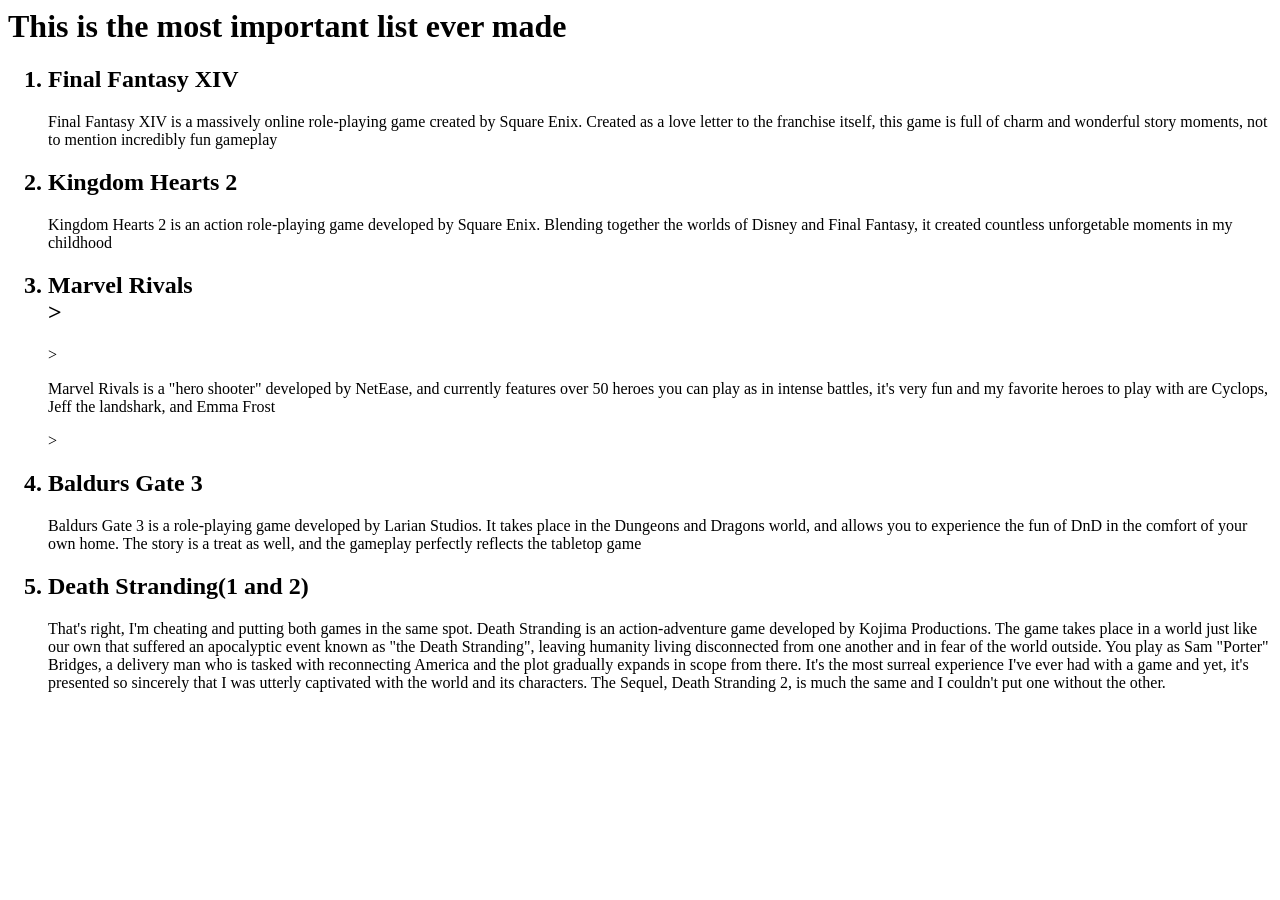
==== assignment-01/index.html @ 437528f5 "Updating home page + First webpage assignment" ====
<html lang ="en">
    <header> <title> My Top 5 Videogames
    </title></header>
    <body>
    <h1>This is the most important list ever made</h1>
    <ol> 
        <h2> <li> Final Fantasy XIV </li> </h2> 
        <p> Final Fantasy XIV is a massively online role-playing game created by Square Enix. 
            Created as a love letter to the franchise itself, this game is full of charm and wonderful story moments,
             not to mention incredibly fun gameplay</p>
        <h2><li>Kingdom Hearts 2</li></h2>
        <p>Kingdom Hearts 2 is an action role-playing game developed by Square Enix. Blending together the worlds of Disney and Final Fantasy, 
            it created countless unforgetable moments in my childhood</p>
        <h2><li>Marvel Rivals </li>></h2>>
        <p> Marvel Rivals is a "hero shooter" developed by NetEase, and currently features over 50 heroes you can play as in intense battles, 
            it's very fun and my favorite heroes to play with are Cyclops, Jeff the landshark, and Emma Frost </p>>
        <h2><li>Baldurs Gate 3 </li></h2>
        <p> Baldurs Gate 3 is a role-playing game developed by Larian Studios. It takes place in the Dungeons and Dragons world, and allows you to 
            experience the fun of DnD in the comfort of your own home. The story is a treat as well, and the gameplay perfectly reflects the tabletop game</p> 
        <h2><li>Death Stranding(1 and 2)</li></h2>
        <p> That's right, I'm cheating and putting both games in the same spot. Death Stranding is an action-adventure game developed by Kojima Productions. The game takes place in a world 
            just like our own that suffered an apocalyptic event known as "the Death Stranding", leaving humanity living disconnected from one another and in fear of the world outside. You play
            as Sam "Porter" Bridges, a delivery man who is tasked with reconnecting America and the plot gradually expands in scope from there. It's the most surreal experience I've ever had with a game
            and yet, it's presented so sincerely that I was utterly captivated with the world and its characters. The Sequel, Death Stranding 2, is much the same and I couldn't put one without the other. </p> 
            
    </ol>
    </body>
</html>
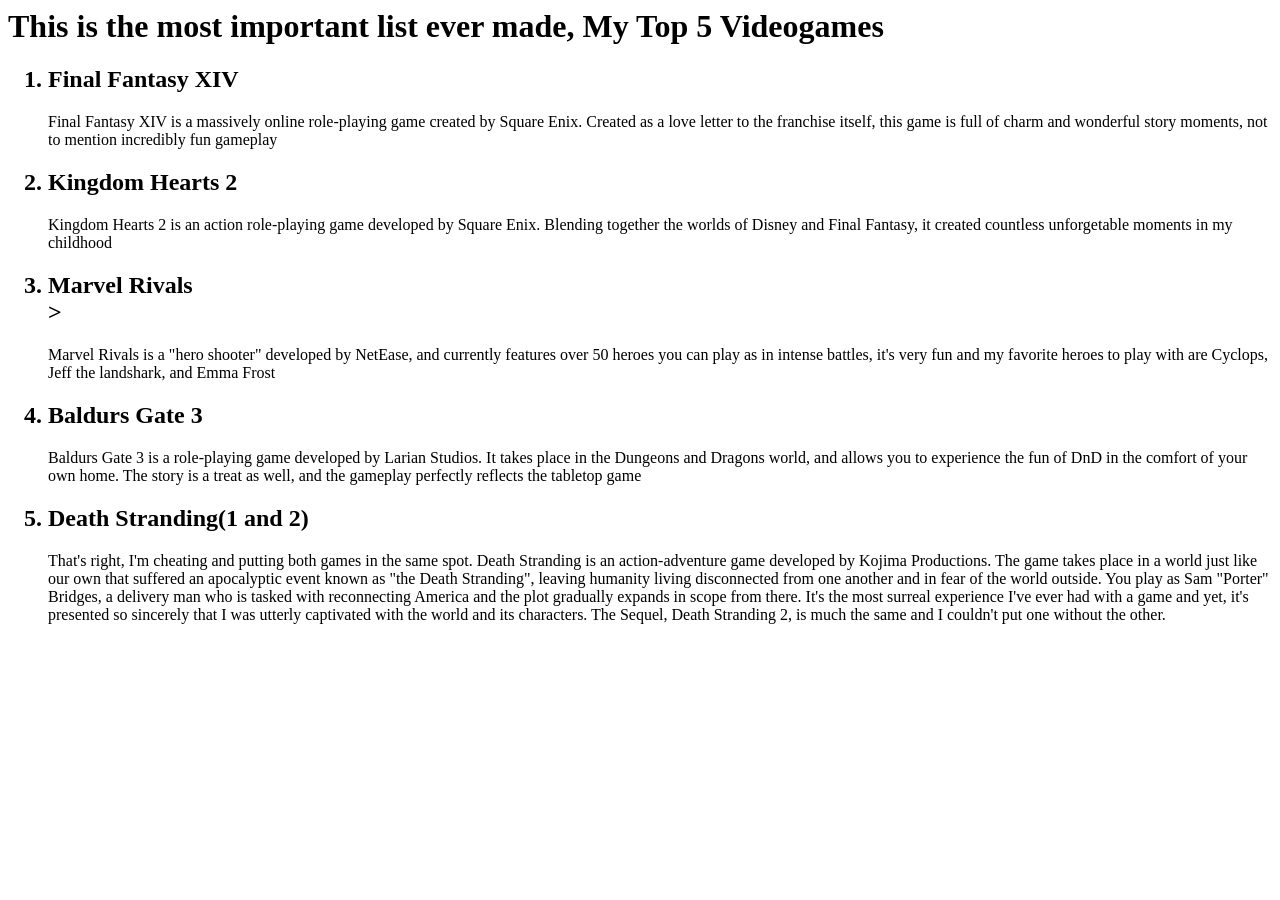
==== commit 4f607d6f: "Fixing stuff" ====
--- a/assignment-01/index.html
+++ b/assignment-01/index.html
@@ -2,7 +2,7 @@
     <header> <title> My Top 5 Videogames
     </title></header>
     <body>
-    <h1>This is the most important list ever made</h1>
+    <h1>This is the most important list ever made, My Top 5 Videogames</h1>
     <ol> 
         <h2> <li> Final Fantasy XIV </li> </h2> 
         <p> Final Fantasy XIV is a massively online role-playing game created by Square Enix. 
@@ -11,9 +11,9 @@
         <h2><li>Kingdom Hearts 2</li></h2>
         <p>Kingdom Hearts 2 is an action role-playing game developed by Square Enix. Blending together the worlds of Disney and Final Fantasy, 
             it created countless unforgetable moments in my childhood</p>
-        <h2><li>Marvel Rivals </li>></h2>>
+        <h2><li>Marvel Rivals </li>></h2>
         <p> Marvel Rivals is a "hero shooter" developed by NetEase, and currently features over 50 heroes you can play as in intense battles, 
-            it's very fun and my favorite heroes to play with are Cyclops, Jeff the landshark, and Emma Frost </p>>
+            it's very fun and my favorite heroes to play with are Cyclops, Jeff the landshark, and Emma Frost </p>
         <h2><li>Baldurs Gate 3 </li></h2>
         <p> Baldurs Gate 3 is a role-playing game developed by Larian Studios. It takes place in the Dungeons and Dragons world, and allows you to 
             experience the fun of DnD in the comfort of your own home. The story is a treat as well, and the gameplay perfectly reflects the tabletop game</p> 
@@ -22,7 +22,7 @@
             just like our own that suffered an apocalyptic event known as "the Death Stranding", leaving humanity living disconnected from one another and in fear of the world outside. You play
             as Sam "Porter" Bridges, a delivery man who is tasked with reconnecting America and the plot gradually expands in scope from there. It's the most surreal experience I've ever had with a game
             and yet, it's presented so sincerely that I was utterly captivated with the world and its characters. The Sequel, Death Stranding 2, is much the same and I couldn't put one without the other. </p> 
-            
+
     </ol>
     </body>
 </html>
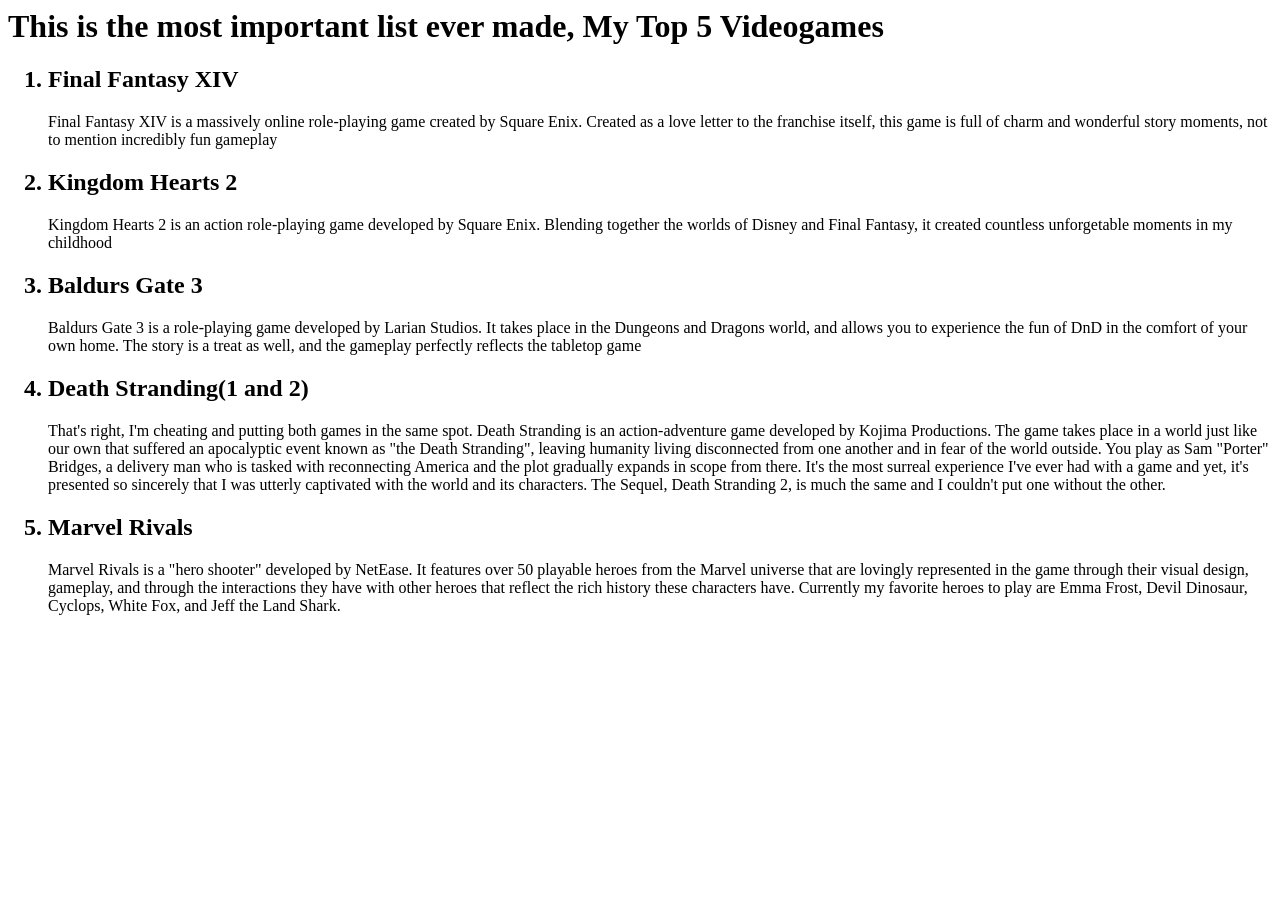
==== commit 690bc8de: "Please don't be broken" ====
--- a/assignment-01/index.html
+++ b/assignment-01/index.html
@@ -11,9 +11,6 @@
         <h2><li>Kingdom Hearts 2</li></h2>
         <p>Kingdom Hearts 2 is an action role-playing game developed by Square Enix. Blending together the worlds of Disney and Final Fantasy, 
             it created countless unforgetable moments in my childhood</p>
-        <h2><li>Marvel Rivals </li>></h2>
-        <p> Marvel Rivals is a "hero shooter" developed by NetEase, and currently features over 50 heroes you can play as in intense battles, 
-            it's very fun and my favorite heroes to play with are Cyclops, Jeff the landshark, and Emma Frost </p>
         <h2><li>Baldurs Gate 3 </li></h2>
         <p> Baldurs Gate 3 is a role-playing game developed by Larian Studios. It takes place in the Dungeons and Dragons world, and allows you to 
             experience the fun of DnD in the comfort of your own home. The story is a treat as well, and the gameplay perfectly reflects the tabletop game</p> 
@@ -22,7 +19,10 @@
             just like our own that suffered an apocalyptic event known as "the Death Stranding", leaving humanity living disconnected from one another and in fear of the world outside. You play
             as Sam "Porter" Bridges, a delivery man who is tasked with reconnecting America and the plot gradually expands in scope from there. It's the most surreal experience I've ever had with a game
             and yet, it's presented so sincerely that I was utterly captivated with the world and its characters. The Sequel, Death Stranding 2, is much the same and I couldn't put one without the other. </p> 
-
+        <h2><li> Marvel Rivals</li></h2>
+        <p> Marvel Rivals is a "hero shooter" developed by NetEase. It features over 50 playable heroes from the Marvel universe that are lovingly represented in the game 
+            through their visual design, gameplay, and through the interactions they have with other heroes that reflect the rich history these characters have. Currently my
+            favorite heroes to play are Emma Frost, Devil Dinosaur, Cyclops, White Fox, and Jeff the Land Shark. </p> 
     </ol>
     </body>
 </html>
